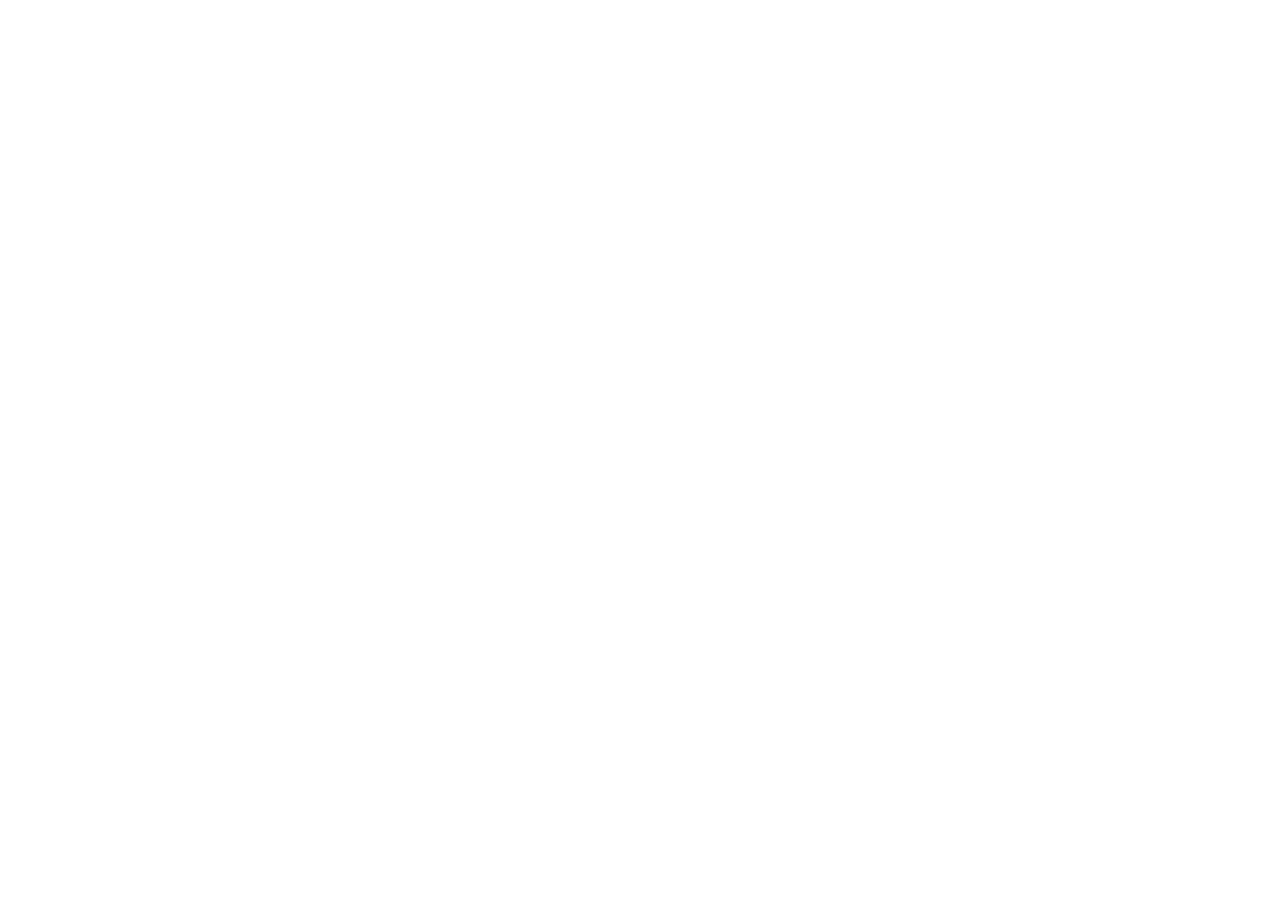
==== index.html @ caaff374 "criei pagina principal do meu projeto" ====
<!DOCTYPE html>
<html lang="pt-br">
<head>
    <meta charset="UTF-8">
    <meta name="viewport" content="width=device-width, initial-scale=1.0">
    <title>Projeto Redes sociais</title>
    <link rel="shortcut icon" href="favicon.ico" type="image/x-icon">
    <link rel="stylesheet" href="style.css">
</head>
<body>
    
</body>
</html>
---- style.css ----
@charset "UTF-8";
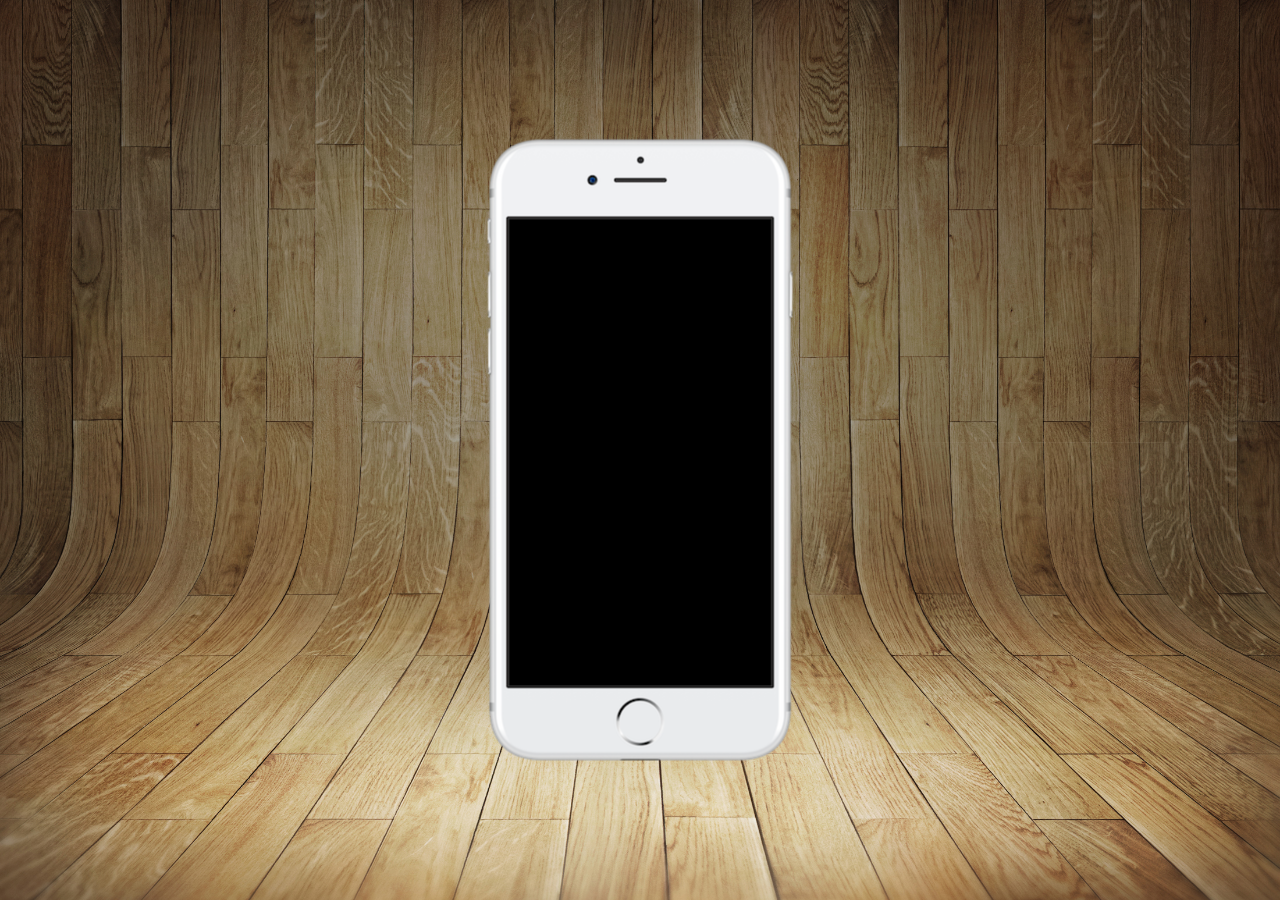
==== commit cdcc9c56: "att parte inicial do projeto" ====
--- a/index.html
+++ b/index.html
@@ -8,6 +8,15 @@
     <link rel="stylesheet" href="style.css">
 </head>
 <body>
-    
+    <main>
+
+        <section id="telefone">
+             
+        </section>
+
+        <section id="redes-socias">
+
+        </section>
+    </main>
 </body>
 </html>--- a/style.css
+++ b/style.css
@@ -1 +1,34 @@
 @charset "UTF-8";
+
+* {
+    padding: 0px;
+    margin: 0px;
+    font-family: Arial, Helvetica, sans-serif;
+}
+
+html, body {
+    height: 100vh;
+    width: 100vw;
+    background-color: black;
+}
+body {
+    background: url(imagens/fundo-madeira.jpg) no-repeat top center;
+    background-size: cover;
+    background-attachment: fixed;
+  
+}
+main {
+    position: relative;
+    height: 100vh;  
+}
+
+section#telefone {
+    position: absolute;
+    top: 50%;
+    left: 50%;
+    transform: translate(-50%, -50%);
+
+    height: 627px;
+    width: 311px;
+    background: url('imagens/frame-iphone.png') no-repeat;
+}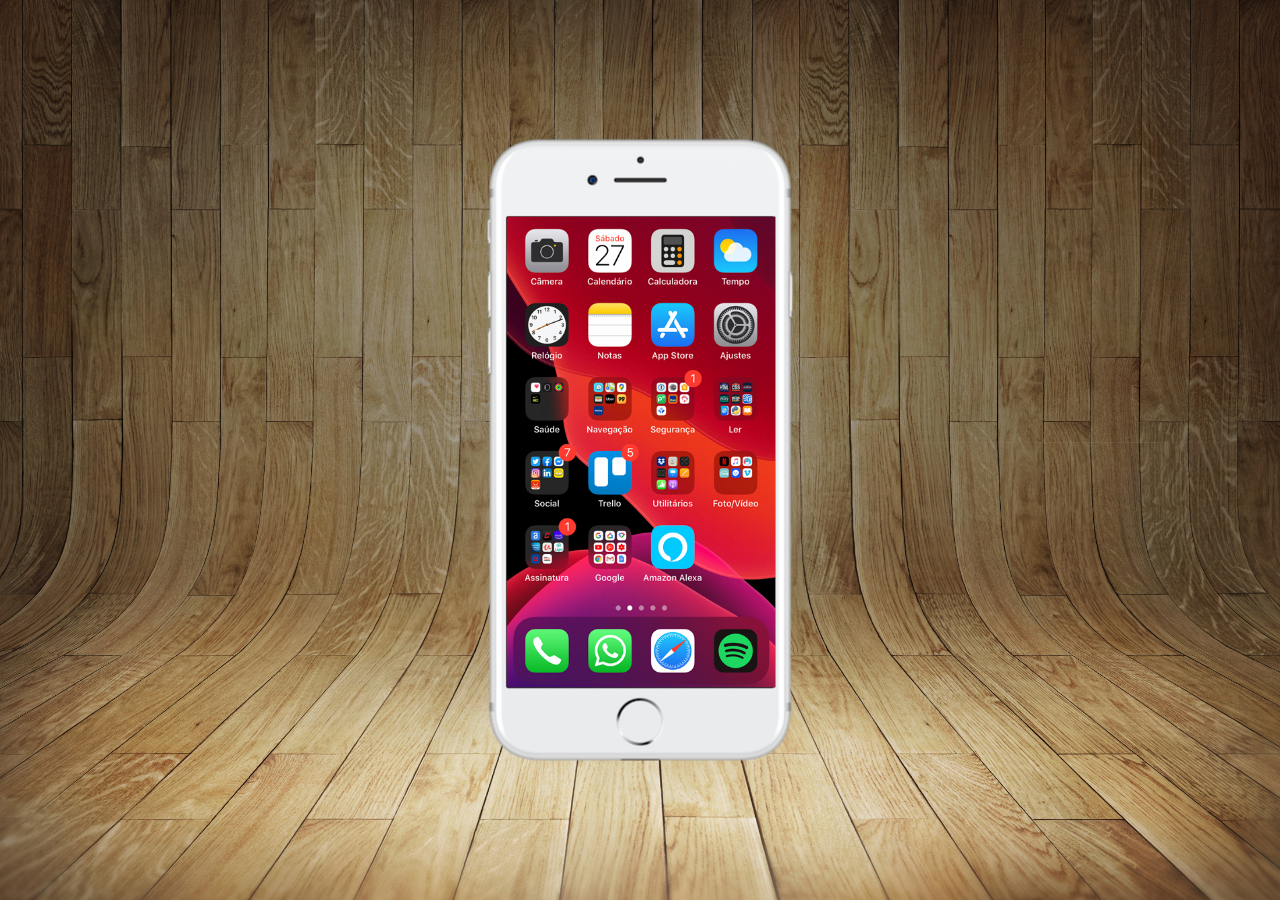
==== commit 6a8b53ac: "att conteudo do site (home)" ====
--- a/index.html
+++ b/index.html
@@ -11,7 +11,7 @@
     <main>
 
         <section id="telefone">
-             
+            <iframe src="home.html" name="tela" id="tela"frameborder="0"></iframe>
         </section>
 
         <section id="redes-socias">
--- a/style.css
+++ b/style.css
@@ -31,4 +31,14 @@
     height: 627px;
     width: 311px;
     background: url('imagens/frame-iphone.png') no-repeat;
+}
+
+iframe#tela {
+    position: relative;
+    
+    top: 80px;
+    left: 22px;
+    width: 269px;
+    height: 471px;
+
 }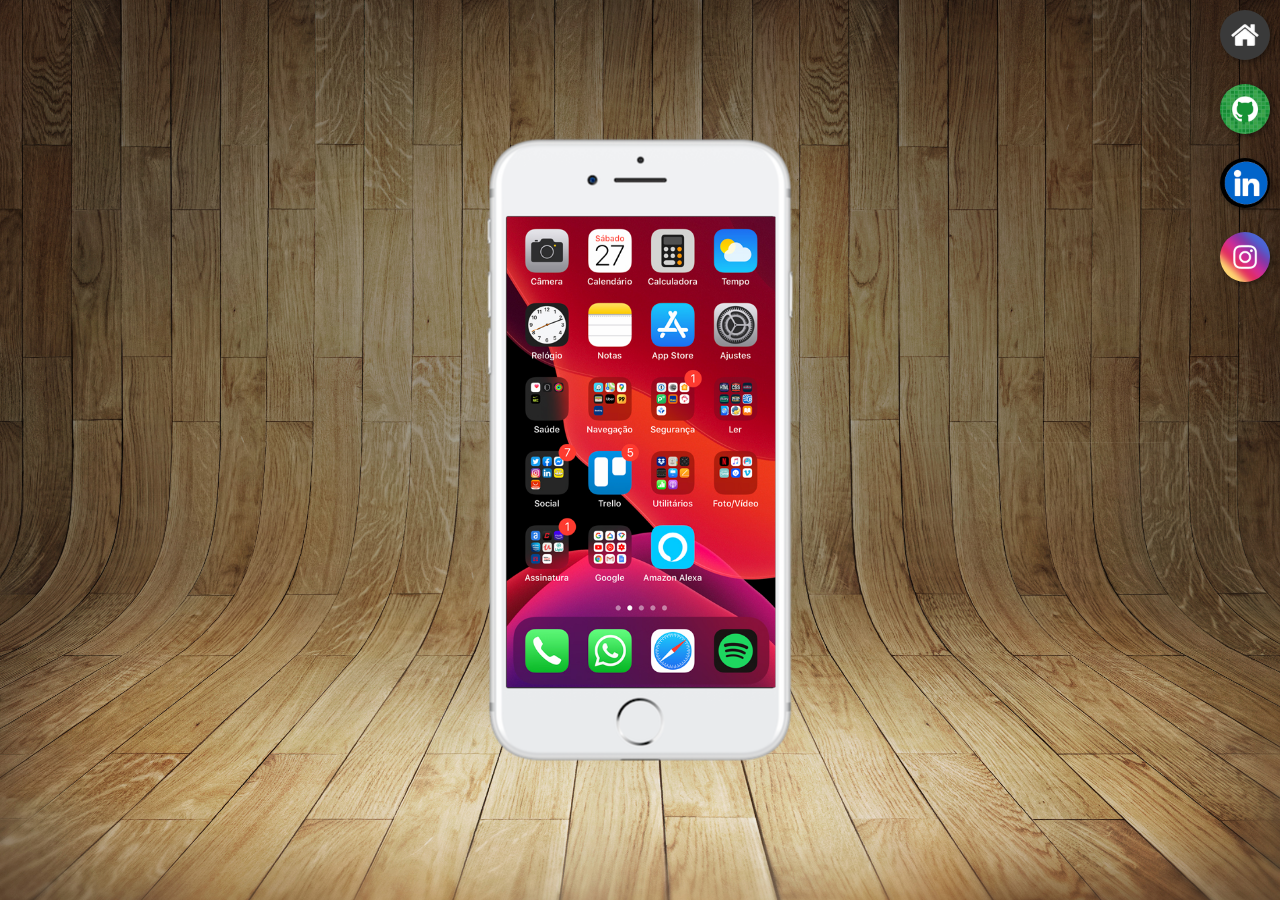
==== commit 88e43b0b: "criando os botoes das redes sociais" ====
--- a/index.html
+++ b/index.html
@@ -11,11 +11,16 @@
     <main>
 
         <section id="telefone">
-            <iframe src="home.html" name="tela" id="tela"frameborder="0"></iframe>
+            <iframe src="home.html" name="tela" id="tela"frameborder="0">
+                Seu navegador nao é compatível com isso.
+            </iframe>
         </section>
 
-        <section id="redes-socias">
-
+        <section id="redes-sociais">
+              <a href="#" target="tela"><img src="imagens/logo-home.jpg" alt="home"></a> <br>
+              <a href="#" target="tela"><img src="imagens/logo-github.jpg" alt="github"></a><br>
+              <a href="#" target="tela"><img src="imagens/logo-linkedin2.jpg" alt="linkedin"></a><br>
+              <a href="#" target="tela"><img src="imagens/logo-instagram.jpg" alt=""></a><br>
         </section>
     </main>
 </body>
--- a/style.css
+++ b/style.css
@@ -41,4 +41,21 @@
     width: 269px;
     height: 471px;
 
-}+}
+section#redes-sociais {
+    text-align: right;
+}
+section#redes-sociais img {
+  width: 50px;
+  margin: 10px;
+  border-radius: 50%;
+  box-shadow: 2px 2px 5px rgba(0, 0, 0, 0.400);
+  box-sizing: border-box;
+}
+
+section#redes-sociais img:hover {
+  border: 2px solid rgba(255, 255, 255, 0.616);
+  transform: translate(-2px, -2px);
+  box-shadow: 5px 5px 10px rgba(0, 0, 0, 0.493);
+  transition: transform 0.3s, border 0.2s;
+}
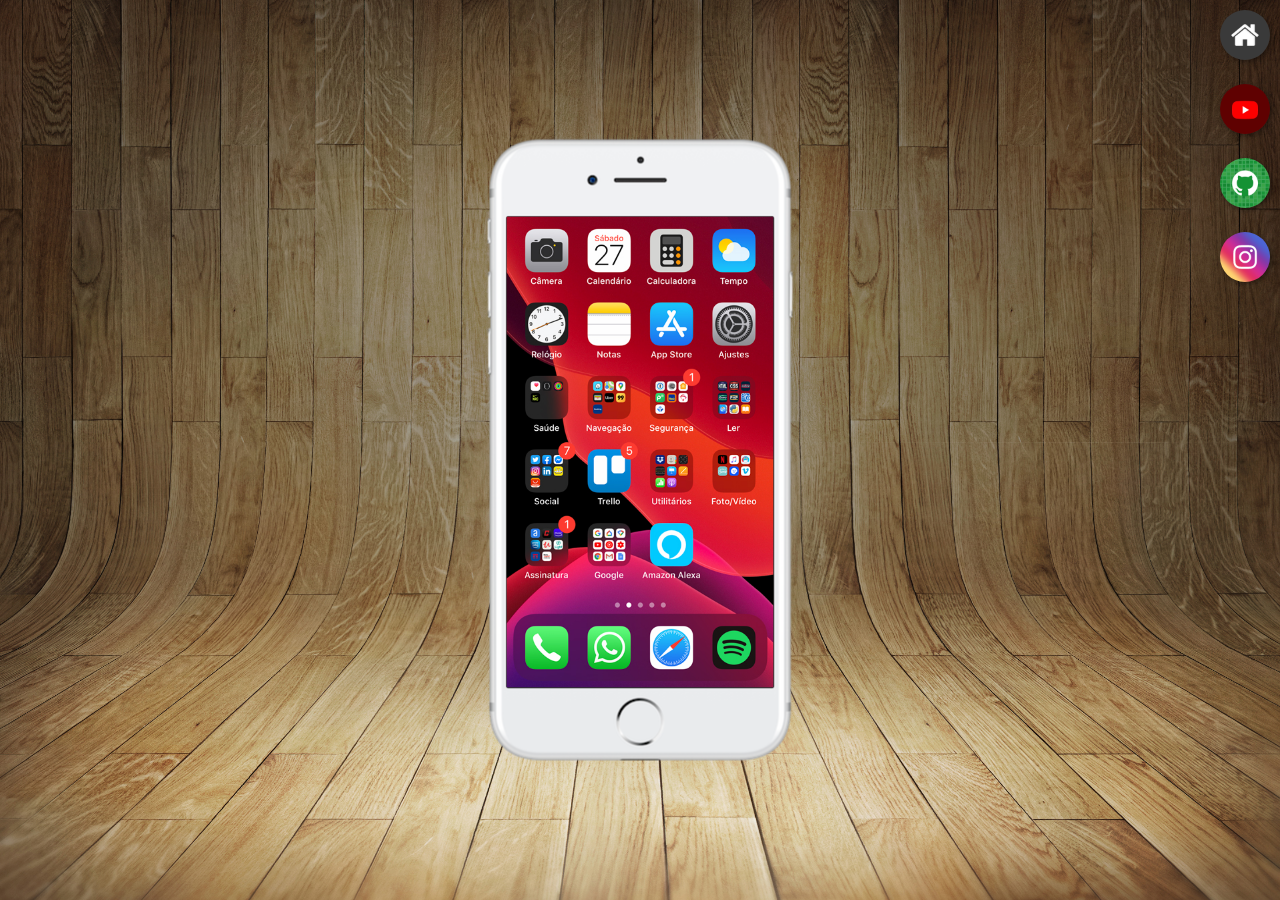
==== commit b2a86e4a: "personalizando os botões do github" ====
--- a/index.html
+++ b/index.html
@@ -11,16 +11,19 @@
     <main>
 
         <section id="telefone">
-            <iframe src="home.html" name="tela" id="tela"frameborder="0">
+            <iframe src="home.html" name="tela"   id="tela"frameborder="0">
                 Seu navegador nao é compatível com isso.
             </iframe>
         </section>
 
         <section id="redes-sociais">
-              <a href="#" target="tela"><img src="imagens/logo-home.jpg" alt="home"></a> <br>
-              <a href="#" target="tela"><img src="imagens/logo-github.jpg" alt="github"></a><br>
-              <a href="#" target="tela"><img src="imagens/logo-linkedin2.jpg" alt="linkedin"></a><br>
-              <a href="#" target="tela"><img src="imagens/logo-instagram.jpg" alt=""></a><br>
+
+            <a href="home.html" target="tela"><img src="imagens/logo-home.jpg" alt="home"></a> <br>
+            <a href="youtube.html" target="tela"><img src="imagens/logo-youtube.jpg" alt="youtube" target="tela"></a><br>
+            <a href="github.html" target="tela"><img src="imagens/logo-github.jpg" alt="github">
+            </a><br>
+            <a href="instagram.html" target="tela"><img src="imagens/logo-instagram.jpg" alt="instagram"></a><br>
+    
         </section>
     </main>
 </body>
--- a/style.css
+++ b/style.css
@@ -38,7 +38,7 @@
     
     top: 80px;
     left: 22px;
-    width: 269px;
+    width: 267px;
     height: 471px;
 
 }
@@ -57,5 +57,6 @@
   border: 2px solid rgba(255, 255, 255, 0.616);
   transform: translate(-2px, -2px);
   box-shadow: 5px 5px 10px rgba(0, 0, 0, 0.493);
-  transition: transform 0.3s, border 0.2s;
+  transition: transform 0.2s, border 0.2s;
 }
+
